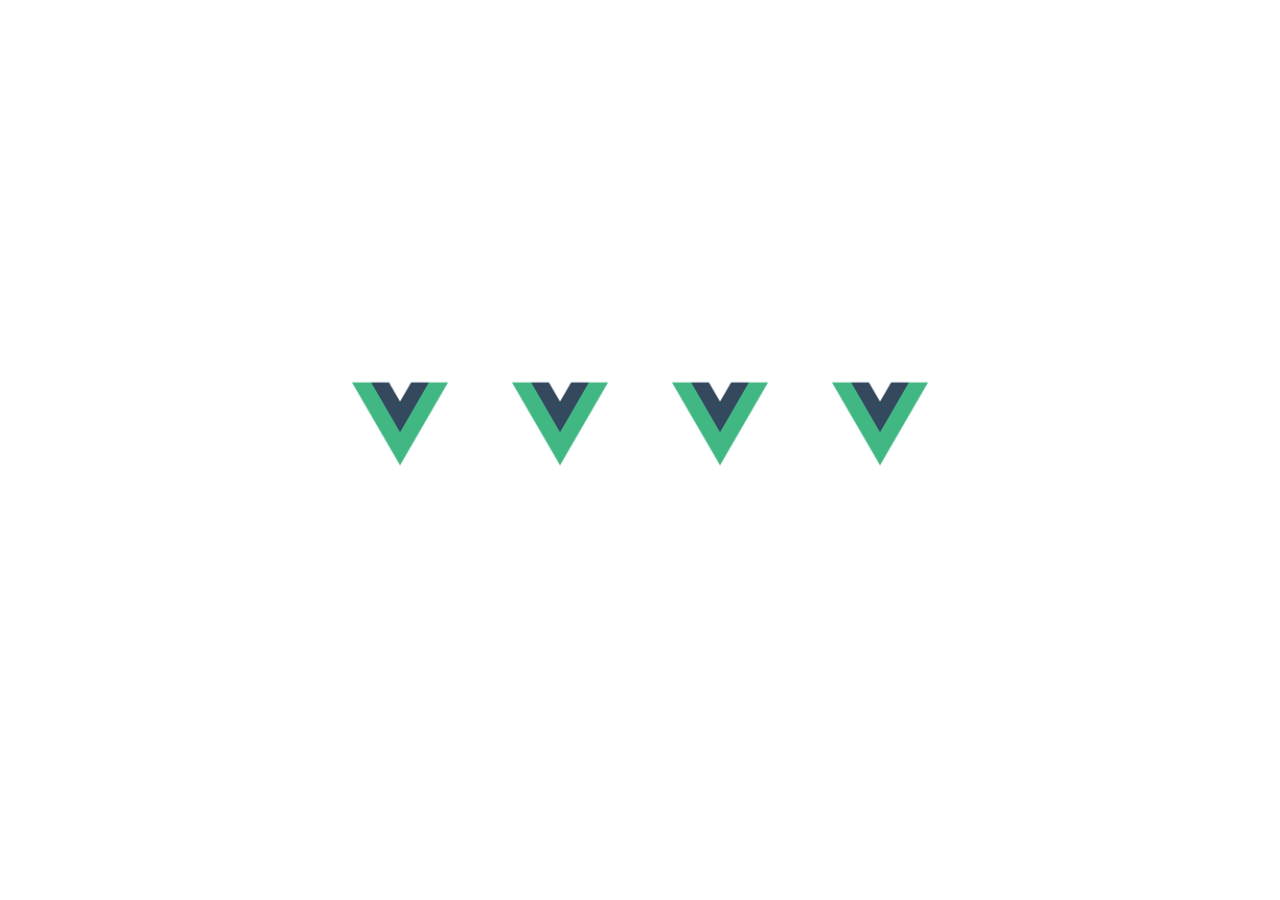
==== index.html @ 8dc7e7fc "first commit" ====
<!DOCTYPE html>

<head>

  <title>Rafael Art</title>
  <meta http-equiv="Content-Type" content="text/html" ; charset='UTF-8'>
  <meta charset='UTF-8'>
  <meta name="viewport" content="width=device-width, initial-scale=1">
  <meta name="description" content=" ">
  <meta name="author" content="">
  <link rel="icon" href='assets/img/favicon.ico'>
  
  
  
  <!-- Bootstrap core css -->
  <!-- <link href="assets/css/bootstrap.min.css" rel="stylesheet"> -->
  
  <link href="assets/css/font-awesome/css/all.min.css" rel="stylesheet">
  
  <link rel="stylesheet" href="assets/css/custom.css">
  <link href="https://fonts.googleapis.com/css2?family=Hind+Madurai:wght@500&display=swap" rel="stylesheet">
  <!-- font-family: 'Hind Madurai', sans-serif; -->
  
</head>

<body>


  <!-- HOME -->
  <div id="home" class="home">

 
    <div class="bioLinkWrapper" class="logoTextWrapper bio">
      <h5 class="bioLogoText">Bio</h5>
      <img class="logo" style="text-align: center;" alt="Rafaels logo" src="./assets/img/logo.png">
    </div>

    <div class="workLinkWrapper work">
      <h5 class="workLogoText">Work For Sale</h5>
      <img class="logo" style="text-align: center;" alt="Rafaels logo" src="./assets/img/logo.png">
    </div>
    <div class="showsLinkWrapper shows">
      <h5 class="showsLogoText">Upcoming Shows</h5>
      <img class="logo" style="text-align: center;" alt="Rafaels logo" src="./assets/img/logo.png">
    </div>

    <div class="contactLinkWrapper contact">
      <h5 class="contactLogoText">Contact</h5>
      <img class="logo" style="text-align: center;" alt="Rafaels logo" src="./assets/img/logo.png">
    </div>


  </div>


  

  <!-- FOOTER -->
    <div id="footer">
        <a class="socialIconAnchor" href="https://facebook.com" target="_blank"><i class="fab fa-facebook-square fa-2x socialIcon"></i></a>

        <a class="socialIconAnchor" href="https://instagram.com" target="_blank"><i class="fab fa-instagram-square fa-2x socialIcon"></i></a>

        <a class="socialIconAnchor" href="https://facebook.com" target="_blank"><i class="fab fa-twitter-square fa-2x socialIcon"></i></a>
    </div>

  

  






  <!-- BOOTSTRAP CORE JAVASCRIPT AT END TO LOAD FASTER-->
  <!-- ======================================= -->

  <script src="https://ajax.googleapis.com/ajax/libs/jquery/3.5.1/jquery.min.js"></script>

  <script src="assets/js/jquery-3.5.1.min.js"></script>
  <!-- <script src="assets/js/bootstrap.min.js"></script> -->

  <script src="assets/js/main.js"></script>

</body>

</html>
---- assets/css/custom.css ----
/* COLOUR REFERENCES

Green:		#79b044
Salmon:		#dd5638
Blue Gray:  #3e4249

*/

/* ==== GENERAL ==== */

body {

	font-family: 'proxima-nova', 'Raleway', Helvetica, sans-serif;
	/* background: url('../img/tile.jpg') top left repeat; */
	/* background-color: #f1f2f2; */
	/* background-image: url("data:image/svg+xml,%3Csvg xmlns='http://www.w3.org/2000/svg' viewBox='0 0 304 304' width='304' height='304'%3E%3Cpath fill='%23dce7ec' fill-opacity='0.45' d='M44.1 224a5 5 0 1 1 0 2H0v-2h44.1zm160 48a5 5 0 1 1 0 2H82v-2h122.1zm57.8-46a5 5 0 1 1 0-2H304v2h-42.1zm0 16a5 5 0 1 1 0-2H304v2h-42.1zm6.2-114a5 5 0 1 1 0 2h-86.2a5 5 0 1 1 0-2h86.2zm-256-48a5 5 0 1 1 0 2H0v-2h12.1zm185.8 34a5 5 0 1 1 0-2h86.2a5 5 0 1 1 0 2h-86.2zM258 12.1a5 5 0 1 1-2 0V0h2v12.1zm-64 208a5 5 0 1 1-2 0v-54.2a5 5 0 1 1 2 0v54.2zm48-198.2V80h62v2h-64V21.9a5 5 0 1 1 2 0zm16 16V64h46v2h-48V37.9a5 5 0 1 1 2 0zm-128 96V208h16v12.1a5 5 0 1 1-2 0V210h-16v-76.1a5 5 0 1 1 2 0zm-5.9-21.9a5 5 0 1 1 0 2H114v48H85.9a5 5 0 1 1 0-2H112v-48h12.1zm-6.2 130a5 5 0 1 1 0-2H176v-74.1a5 5 0 1 1 2 0V242h-60.1zm-16-64a5 5 0 1 1 0-2H114v48h10.1a5 5 0 1 1 0 2H112v-48h-10.1zM66 284.1a5 5 0 1 1-2 0V274H50v30h-2v-32h18v12.1zM236.1 176a5 5 0 1 1 0 2H226v94h48v32h-2v-30h-48v-98h12.1zm25.8-30a5 5 0 1 1 0-2H274v44.1a5 5 0 1 1-2 0V146h-10.1zm-64 96a5 5 0 1 1 0-2H208v-80h16v-14h-42.1a5 5 0 1 1 0-2H226v18h-16v80h-12.1zm86.2-210a5 5 0 1 1 0 2H272V0h2v32h10.1zM98 101.9V146H53.9a5 5 0 1 1 0-2H96v-42.1a5 5 0 1 1 2 0zM53.9 34a5 5 0 1 1 0-2H80V0h2v34H53.9zm60.1 3.9V66H82v64H69.9a5 5 0 1 1 0-2H80V64h32V37.9a5 5 0 1 1 2 0zM101.9 82a5 5 0 1 1 0-2H128V37.9a5 5 0 1 1 2 0V82h-28.1zm16-64a5 5 0 1 1 0-2H146v44.1a5 5 0 1 1-2 0V18h-26.1zm102.2 270a5 5 0 1 1 0 2H98v14h-2v-16h124.1zM242 149.9V160h16v34h-16v62h48v48h-2v-46h-48v-66h16v-30h-16v-12.1a5 5 0 1 1 2 0zM53.9 18a5 5 0 1 1 0-2H64V2H48V0h18v18H53.9zm112 32a5 5 0 1 1 0-2H192V0h50v2h-48v48h-28.1zm-48-48a5 5 0 0 1-9.8-2h2.07a3 3 0 1 0 5.66 0H178v34h-18V21.9a5 5 0 1 1 2 0V32h14V2h-58.1zm0 96a5 5 0 1 1 0-2H137l32-32h39V21.9a5 5 0 1 1 2 0V66h-40.17l-32 32H117.9zm28.1 90.1a5 5 0 1 1-2 0v-76.51L175.59 80H224V21.9a5 5 0 1 1 2 0V82h-49.59L146 112.41v75.69zm16 32a5 5 0 1 1-2 0v-99.51L184.59 96H300.1a5 5 0 0 1 3.9-3.9v2.07a3 3 0 0 0 0 5.66v2.07a5 5 0 0 1-3.9-3.9H185.41L162 121.41v98.69zm-144-64a5 5 0 1 1-2 0v-3.51l48-48V48h32V0h2v50H66v55.41l-48 48v2.69zM50 53.9v43.51l-48 48V208h26.1a5 5 0 1 1 0 2H0v-65.41l48-48V53.9a5 5 0 1 1 2 0zm-16 16V89.41l-34 34v-2.82l32-32V69.9a5 5 0 1 1 2 0zM12.1 32a5 5 0 1 1 0 2H9.41L0 43.41V40.6L8.59 32h3.51zm265.8 18a5 5 0 1 1 0-2h18.69l7.41-7.41v2.82L297.41 50H277.9zm-16 160a5 5 0 1 1 0-2H288v-71.41l16-16v2.82l-14 14V210h-28.1zm-208 32a5 5 0 1 1 0-2H64v-22.59L40.59 194H21.9a5 5 0 1 1 0-2H41.41L66 216.59V242H53.9zm150.2 14a5 5 0 1 1 0 2H96v-56.6L56.6 162H37.9a5 5 0 1 1 0-2h19.5L98 200.6V256h106.1zm-150.2 2a5 5 0 1 1 0-2H80v-46.59L48.59 178H21.9a5 5 0 1 1 0-2H49.41L82 208.59V258H53.9zM34 39.8v1.61L9.41 66H0v-2h8.59L32 40.59V0h2v39.8zM2 300.1a5 5 0 0 1 3.9 3.9H3.83A3 3 0 0 0 0 302.17V256h18v48h-2v-46H2v42.1zM34 241v63h-2v-62H0v-2h34v1zM17 18H0v-2h16V0h2v18h-1zm273-2h14v2h-16V0h2v16zm-32 273v15h-2v-14h-14v14h-2v-16h18v1zM0 92.1A5.02 5.02 0 0 1 6 97a5 5 0 0 1-6 4.9v-2.07a3 3 0 1 0 0-5.66V92.1zM80 272h2v32h-2v-32zm37.9 32h-2.07a3 3 0 0 0-5.66 0h-2.07a5 5 0 0 1 9.8 0zM5.9 0A5.02 5.02 0 0 1 0 5.9V3.83A3 3 0 0 0 3.83 0H5.9zm294.2 0h2.07A3 3 0 0 0 304 3.83V5.9a5 5 0 0 1-3.9-5.9zm3.9 300.1v2.07a3 3 0 0 0-1.83 1.83h-2.07a5 5 0 0 1 3.9-3.9zM97 100a3 3 0 1 0 0-6 3 3 0 0 0 0 6zm0-16a3 3 0 1 0 0-6 3 3 0 0 0 0 6zm16 16a3 3 0 1 0 0-6 3 3 0 0 0 0 6zm16 16a3 3 0 1 0 0-6 3 3 0 0 0 0 6zm0 16a3 3 0 1 0 0-6 3 3 0 0 0 0 6zm-48 32a3 3 0 1 0 0-6 3 3 0 0 0 0 6zm16 16a3 3 0 1 0 0-6 3 3 0 0 0 0 6zm32 48a3 3 0 1 0 0-6 3 3 0 0 0 0 6zm-16 16a3 3 0 1 0 0-6 3 3 0 0 0 0 6zm32-16a3 3 0 1 0 0-6 3 3 0 0 0 0 6zm0-32a3 3 0 1 0 0-6 3 3 0 0 0 0 6zm16 32a3 3 0 1 0 0-6 3 3 0 0 0 0 6zm32 16a3 3 0 1 0 0-6 3 3 0 0 0 0 6zm0-16a3 3 0 1 0 0-6 3 3 0 0 0 0 6zm-16-64a3 3 0 1 0 0-6 3 3 0 0 0 0 6zm16 0a3 3 0 1 0 0-6 3 3 0 0 0 0 6zm16 96a3 3 0 1 0 0-6 3 3 0 0 0 0 6zm0 16a3 3 0 1 0 0-6 3 3 0 0 0 0 6zm16 16a3 3 0 1 0 0-6 3 3 0 0 0 0 6zm16-144a3 3 0 1 0 0-6 3 3 0 0 0 0 6zm0 32a3 3 0 1 0 0-6 3 3 0 0 0 0 6zm16-32a3 3 0 1 0 0-6 3 3 0 0 0 0 6zm16-16a3 3 0 1 0 0-6 3 3 0 0 0 0 6zm-96 0a3 3 0 1 0 0-6 3 3 0 0 0 0 6zm0 16a3 3 0 1 0 0-6 3 3 0 0 0 0 6zm16-32a3 3 0 1 0 0-6 3 3 0 0 0 0 6zm96 0a3 3 0 1 0 0-6 3 3 0 0 0 0 6zm-16-64a3 3 0 1 0 0-6 3 3 0 0 0 0 6zm16-16a3 3 0 1 0 0-6 3 3 0 0 0 0 6zm-32 0a3 3 0 1 0 0-6 3 3 0 0 0 0 6zm0-16a3 3 0 1 0 0-6 3 3 0 0 0 0 6zm-16 0a3 3 0 1 0 0-6 3 3 0 0 0 0 6zm-16 0a3 3 0 1 0 0-6 3 3 0 0 0 0 6zm-16 0a3 3 0 1 0 0-6 3 3 0 0 0 0 6zM49 36a3 3 0 1 0 0-6 3 3 0 0 0 0 6zm-32 0a3 3 0 1 0 0-6 3 3 0 0 0 0 6zm32 16a3 3 0 1 0 0-6 3 3 0 0 0 0 6zM33 68a3 3 0 1 0 0-6 3 3 0 0 0 0 6zm16-48a3 3 0 1 0 0-6 3 3 0 0 0 0 6zm0 240a3 3 0 1 0 0-6 3 3 0 0 0 0 6zm16 32a3 3 0 1 0 0-6 3 3 0 0 0 0 6zm-16-64a3 3 0 1 0 0-6 3 3 0 0 0 0 6zm0 16a3 3 0 1 0 0-6 3 3 0 0 0 0 6zm-16-32a3 3 0 1 0 0-6 3 3 0 0 0 0 6zm80-176a3 3 0 1 0 0-6 3 3 0 0 0 0 6zm16 0a3 3 0 1 0 0-6 3 3 0 0 0 0 6zm-16-16a3 3 0 1 0 0-6 3 3 0 0 0 0 6zm32 48a3 3 0 1 0 0-6 3 3 0 0 0 0 6zm16-16a3 3 0 1 0 0-6 3 3 0 0 0 0 6zm0-32a3 3 0 1 0 0-6 3 3 0 0 0 0 6zm112 176a3 3 0 1 0 0-6 3 3 0 0 0 0 6zm-16 16a3 3 0 1 0 0-6 3 3 0 0 0 0 6zm0 16a3 3 0 1 0 0-6 3 3 0 0 0 0 6zm0 16a3 3 0 1 0 0-6 3 3 0 0 0 0 6zM17 180a3 3 0 1 0 0-6 3 3 0 0 0 0 6zm0 16a3 3 0 1 0 0-6 3 3 0 0 0 0 6zm0-32a3 3 0 1 0 0-6 3 3 0 0 0 0 6zm16 0a3 3 0 1 0 0-6 3 3 0 0 0 0 6zM17 84a3 3 0 1 0 0-6 3 3 0 0 0 0 6zm32 64a3 3 0 1 0 0-6 3 3 0 0 0 0 6zm16-16a3 3 0 1 0 0-6 3 3 0 0 0 0 6z'%3E%3C/path%3E%3C/svg%3E"); */
}

/* ==== GLOBAL ==== */

h1,h2,h3,h4,h5,h6 {
	-webkit-font-smoothing: antialiased;
	text-rendering: optimizelegibility;
	font-weight: bold;
}

body {
	padding: 0px;
	margin: 0px;
}


/* HOME */


#home {
	/* border: 3px solid green; */
	/* height: 100vh; */
	min-height: calc(100vh - 3rem);
	display: flex;
	justify-content: center;
	align-items: center;
  }
@media only screen and (max-width: 600px) {
	.home {
	flex-direction: column;
	}
  }

  
  .logoTextWrapper {
	position: relative;
	margin: 0 2rem;
  }

  .bioLinkWrapper, .workLinkWrapper, .showsLinkWrapper, .contactLinkWrapper {
	position: relative;
	margin: 0 2rem;
  }


  
    .logo {
	  width: 6rem;
	  transition: 0.3s;
	  cursor: pointer;

    }
  
    .logo:hover {
		opacity: 0.0;
		
	}
	
	.bioLogoText, .showsLogoText, .contactLogoText, .workLogoText {
		left: 0;
		position:absolute;
		text-align:center;
		top: 30px;
		width: 100%;
		display: none;
		
	}
	.showText {
		display: block!important;
	}
  .logoText:hover {
	color: lightcoral;
	/* opacity: 1.0; */
  }

  .showText {
	/* opacity: 1.0; */
  }

  .bioTextChange {
	  background-color: lightgreen;
  }





  /* BIO */

  #bio {
	/* border: 3px solid green;
	height: 100vh;
	display: flex;
	justify-content: center;
	align-items: center; */
  }

  /* @media only screen and (max-width: 600px) {
	.home {
	flex-direction: column;
	}
  } */




/* FOOTER */

#footer {
	margin: auto;
	/* border: 3px solid green; */
	text-align: center;
	height: 3rem;
}

.socialIcon {
	color: lightcoral;
	width: 30px;
	height: 30px;
}

.socialIcon:hover {
	color:darkred;
}

.socialIconAnchor {
	text-align: center;
	margin: 0 1.5rem;
}
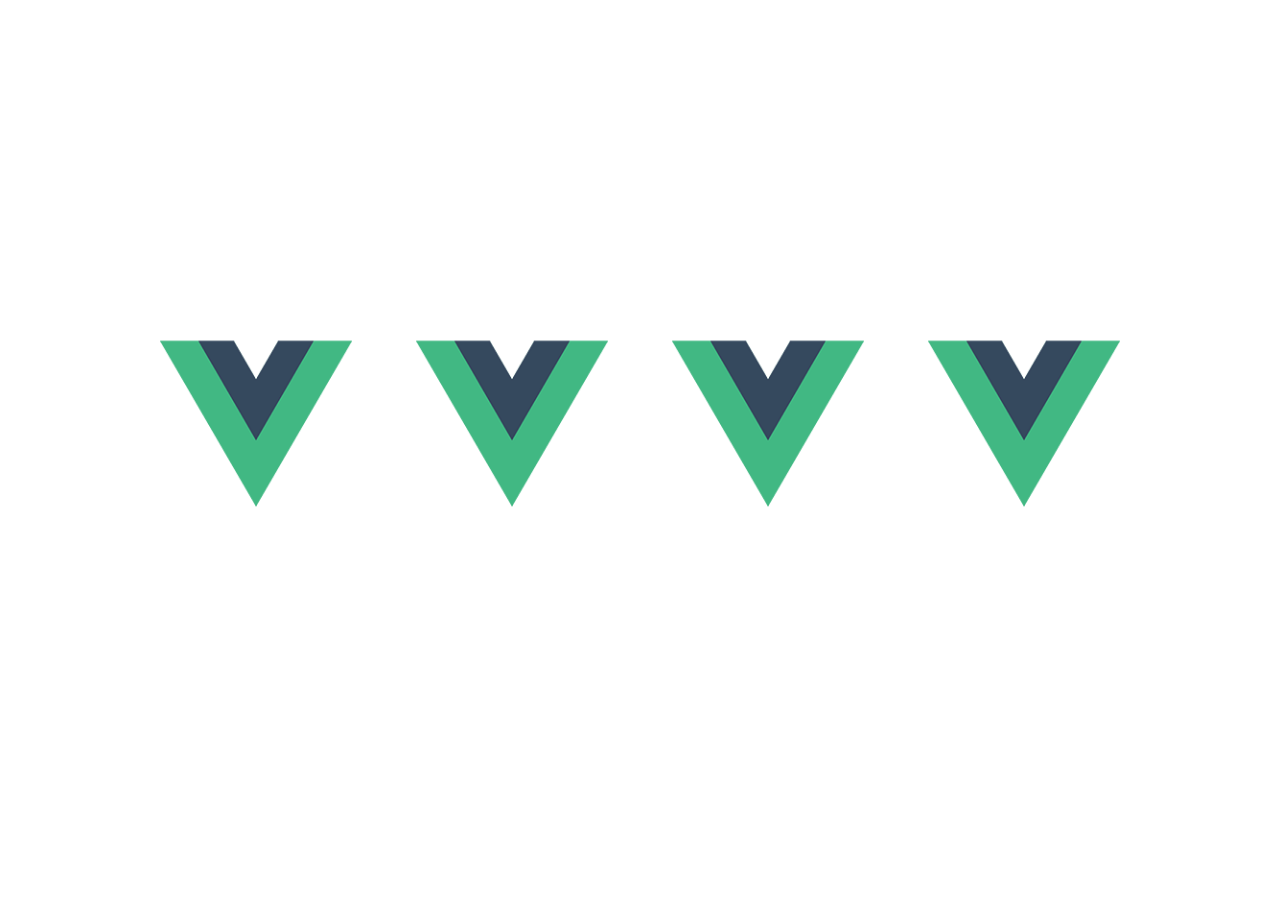
==== commit de878951: "create image based nav bar" ====
--- a/index.html
+++ b/index.html
@@ -29,7 +29,6 @@
   <!-- HOME -->
   <div id="home" class="home">
 
- 
     <div class="bioLinkWrapper" class="logoTextWrapper bio">
       <h5 class="bioLogoText">Bio</h5>
       <img class="logo" style="text-align: center;" alt="Rafaels logo" src="./assets/img/logo.png">
@@ -48,7 +47,6 @@
       <h5 class="contactLogoText">Contact</h5>
       <img class="logo" style="text-align: center;" alt="Rafaels logo" src="./assets/img/logo.png">
     </div>
-
 
   </div>
 
--- a/assets/css/custom.css
+++ b/assets/css/custom.css
@@ -22,20 +22,112 @@
 	-webkit-font-smoothing: antialiased;
 	text-rendering: optimizelegibility;
 	font-weight: bold;
+	color: #666666;
+}
+
+h5 {
+	margin: 0;
 }
 
 body {
 	padding: 0px;
 	margin: 0px;
 }
+a {
+	text-decoration: none;
+	color: #666666;
+}
+a:hover {
+	color: red;
+}
+
+#nav > a {
+	display: inline-block;
+	margin: 0 0 0 .5rem;
+	height: 2rem;
+	line-height: 0;
+	padding-top: 5px;
+}
+
+#nav > h1:hover {
+color: red;
+}
+
+/* NAV */
+
+#nav {
+	height: 3.5rem;
+}
+
+#navImages {
+	/* min-height: calc(100vh - 3rem); */
+	display: flex;
+	justify-content: space-evenly;
+	align-items: center;
+	padding-bottom: 5rem;
+}
+
+.logoNav {
+	width: 5vw;
+	transition: 0.3s;
+	cursor: pointer;
+  }
+
+  @media only screen and (max-width: 600px) {
+	  .logoNav {
+		  width: 50vw;
+		  opacity: 0.2;
+	  }
+	}
+
+  .logoNav:hover {
+	  opacity: 0.2;
+  }
+
+  .bioLogoImagesText, .showsLogoImagesText, .contactLogoImagesText, .workLogoImagesText {
+	left: 0;
+	position:absolute;
+	text-align:center;
+	top: 30px;
+	width: 100%;
+	display: none;
+	font-size: 1rem;
+	color: #666666;
+}
+
+@media only screen and (max-width: 600px) {
+	.bioLogoImagesText, .showsLogoImagesText, .contactLogoImagesText, .workLogoImagesText {
+		display: block!important;
+	}
+  }
+
+  #navHomeButton {
+
+  }
+
+  .titleText {
+	position: absolute;
+    top: 50px;
+
+  }
+
+  #navHomeButtonText {
+	color: #edeef0!important;
+	font-size: 5rem;
+	margin: 0;
+  }
+
+
+
+
+
+
 
 
 /* HOME */
 
 
 #home {
-	/* border: 3px solid green; */
-	/* height: 100vh; */
 	min-height: calc(100vh - 3rem);
 	display: flex;
 	justify-content: center;
@@ -61,14 +153,20 @@
 
   
     .logo {
-	  width: 6rem;
+	  width: 15vw;
 	  transition: 0.3s;
 	  cursor: pointer;
-
     }
+
+	@media only screen and (max-width: 600px) {
+		.logo {
+			width: 50vw;
+			opacity: 0.2;
+		}
+	  }
   
     .logo:hover {
-		opacity: 0.0;
+		opacity: 0.2;
 		
 	}
 	
@@ -79,8 +177,17 @@
 		top: 30px;
 		width: 100%;
 		display: none;
-		
-	}
+		font-size: 1.5rem;
+		color: #666666;
+	}
+
+	@media only screen and (max-width: 600px) {
+		.bioLogoText, .showsLogoText, .contactLogoText, .workLogoText {
+			display: block!important;
+		}
+	  }
+
+
 	.showText {
 		display: block!important;
 	}
@@ -101,21 +208,208 @@
 
 
 
+  /* WORK */
+
+  #work {
+	min-height: calc(100vh - 6.5rem);
+	/* display: flex; */
+	justify-content: center;
+	align-items: center;
+	/* margin-top: .5rem; */
+  }
+
+ /* @media only screen and (max-width: 600px) {
+	.work {
+	flex-direction: column;
+	}
+  }  */
+  div.gallery {
+	border: 1px solid #ccc;
+	
+  }
+  
+  div.gallery:hover {
+	border: 1px solid #777;
+  }
+  
+  div.gallery img {
+	width: 100%;
+	height: auto;
+  }
+  
+  div.desc {
+	padding: 15px;
+	text-align: center;
+  }
+  
+  * {
+	box-sizing: border-box;
+  }
+  
+  .responsive {
+	padding: 0 6px;
+	float: left;
+	width: 24.99999%;
+  }
+  
+  @media only screen and (max-width: 700px) {
+	.responsive {
+	  width: 49.99999%;
+	  margin: 6px 0;
+	}
+  }
+  
+  @media only screen and (max-width: 500px) {
+	.responsive {
+	  width: 100%;
+	}
+  }
+  
+  .clearfix:after {
+	content: "";
+	display: table;
+	clear: both;
+  }
+
+
+  /* MODAL */
+
+  #myImg {
+	border-radius: 5px;
+	cursor: pointer;
+	transition: 0.3s;
+  }
+  
+  #myImg:hover {opacity: 0.7;}
+  
+  /* The Modal (background) */
+  .modal {
+	display: none; /* Hidden by default */
+	position: fixed; /* Stay in place */
+	z-index: 1; /* Sit on top */
+	padding-top: 100px; /* Location of the box */
+	left: 0;
+	top: 0;
+	width: 100%; /* Full width */
+	height: 100%; /* Full height */
+	overflow: auto; /* Enable scroll if needed */
+	background-color: rgb(0,0,0); /* Fallback color */
+	background-color: rgba(0,0,0,0.7); /* Black w/ opacity */
+  }
+  
+  /* Modal Content (image) */
+  .modal-content {
+	margin: auto;
+	display: block;
+	width: 80%;
+	max-width: 700px;
+  }
+  
+  /* Caption of Modal Image */
+  #caption {
+	margin: auto;
+	display: block;
+	width: 80%;
+	max-width: 700px;
+	text-align: center;
+	color: #ccc;
+	padding: 10px 0;
+	height: 150px;
+  }
+  
+  /* Add Animation */
+  .modal-content, #caption {  
+	-webkit-animation-name: zoom;
+	-webkit-animation-duration: 0.6s;
+	animation-name: zoom;
+	animation-duration: 0.6s;
+  }
+  
+  @-webkit-keyframes zoom {
+	from {-webkit-transform:scale(0)} 
+	to {-webkit-transform:scale(1)}
+  }
+  
+  @keyframes zoom {
+	from {transform:scale(0)} 
+	to {transform:scale(1)}
+  }
+  
+  /* The Close Button */
+  .close {
+	position: absolute;
+	top: 15px;
+	right: 35px;
+	color: #f1f1f1;
+	font-size: 40px;
+	font-weight: bold;
+	transition: 0.3s;
+  }
+  
+  .close:hover,
+  .close:focus {
+	color: #bbb;
+	text-decoration: none;
+	cursor: pointer;
+  }
+  
+  /* 100% Image Width on Smaller Screens */
+  @media only screen and (max-width: 700px){
+	.modal-content {
+	  width: 100%;
+	}
+  }
+
+
   /* BIO */
-
   #bio {
-	/* border: 3px solid green;
-	height: 100vh;
+	/* min-height: calc(100vh - 7rem);
+	justify-content: center;
+	align-items: center;
+	margin-top: .5rem;
+	padding: 0 5rem; */
+	min-height: calc(100vh - 7rem);
 	display: flex;
 	justify-content: center;
-	align-items: center; */
-  }
-
-  /* @media only screen and (max-width: 600px) {
-	.home {
+	align-items: center;
 	flex-direction: column;
-	}
-  } */
+	padding: 0 5rem;
+  }
+  
+
+  @media only screen and (max-width: 700px){
+	#bio {
+	  padding: .5rem;
+	}
+  }
+
+  /* SHOWS */
+
+  #shows {
+	min-height: calc(100vh - 7rem);
+	/* display: flex; */
+	justify-content: center;
+	align-items: center;
+	margin-top: .5rem;
+  }
+
+
+/* CONTACT */
+
+#contact {
+	min-height: calc(100vh - 7rem);
+	display: flex;
+	justify-content: center;
+	align-items: center;
+	flex-direction: column;
+	padding: 0 5rem;
+}
+
+@media only screen and (max-width: 700px){
+	#contact {
+	  padding: .5rem;
+	}
+  }
 
 
 
@@ -133,6 +427,7 @@
 	color: lightcoral;
 	width: 30px;
 	height: 30px;
+	transition: 0.3s;
 }
 
 .socialIcon:hover {
